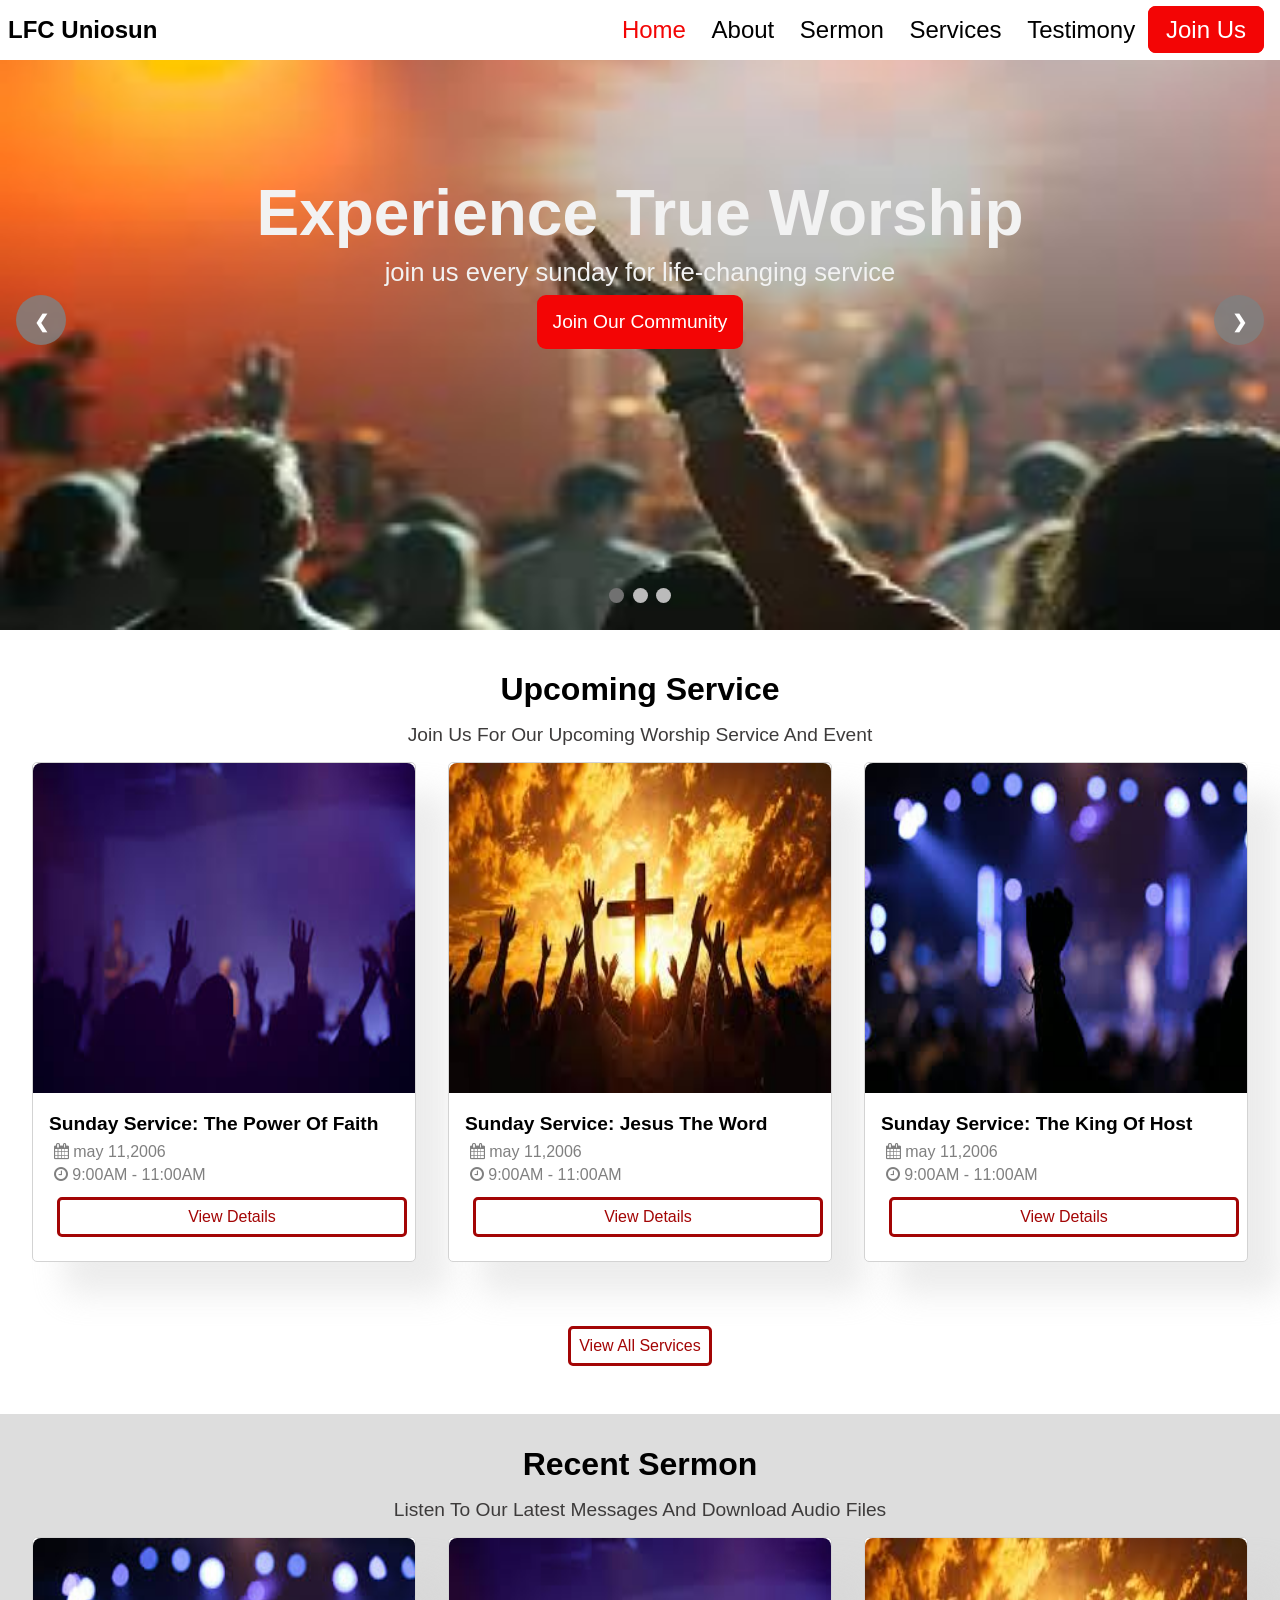
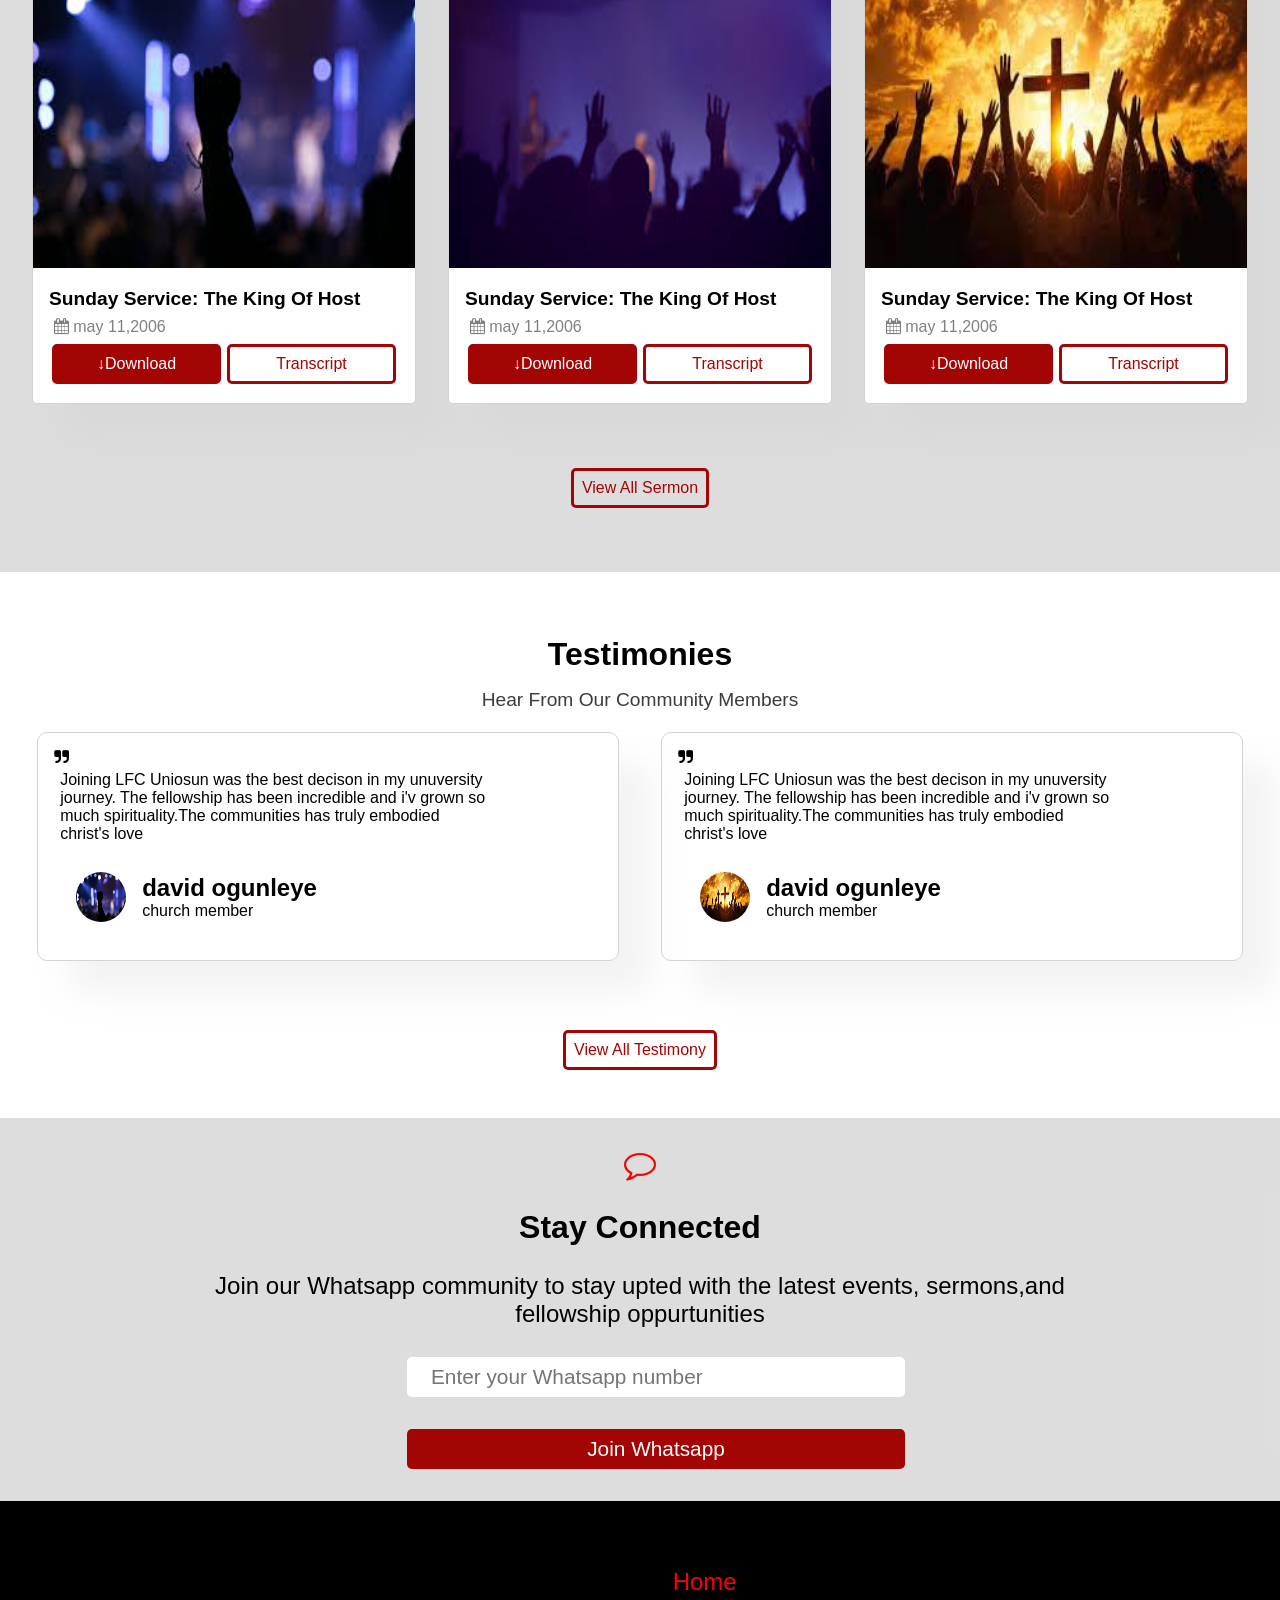
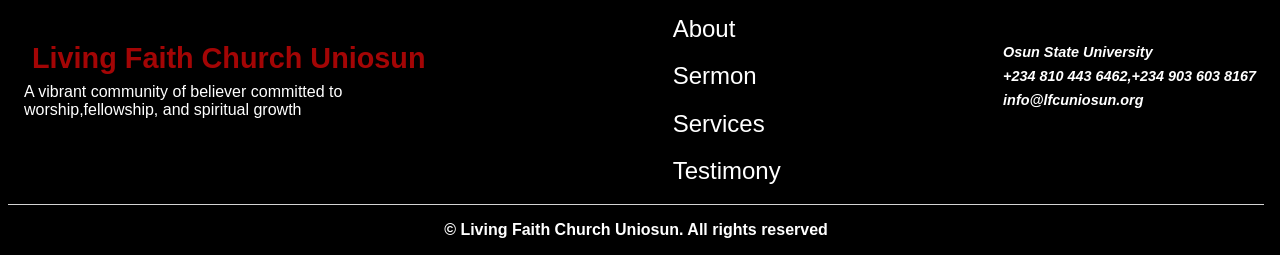
==== church/index.html @ ce8f2105 "changes2" ====
<!DOCTYPE html>
<html lang="en">
<head>
    <meta charset="UTF-8">
    <meta name="viewport" content="width=device-width, initial-scale=1.0">
    <title>LFC Uniosun - Living Faith Church Uniosun winners </title>
    <link rel="icon" href="asset/img/download (4).jfif">
    <link rel="stylesheet" href="asset/css/style.css">
<link rel="stylesheet" href="https://cdnjs.cloudflare.com/ajax/libs/font-awesome/4.6.2/css/font-awesome.css" integrity="sha512-ITS8GbPjCRA7c/PBl6Kqb9XjvQbKMBXpzEmpi7BgRwf6mUCySmHbF9opWfVUQvbdiYouDYxhxttWS+wyq4l+Ug==" crossorigin="anonymous" referrerpolicy="no-referrer" />
</head>
<body>
    <main id="winnersWebsitefContainer">
                                            <!--    winners sticky navbar         -->
        <nav id="winnersnav" class="winnersnav">
            <h1>LFC Uniosun</h1>
            <label for="menu" class="menu"><i class="fa fa-bars" aria-hidden="true"></i></label>
            <input type="checkbox" id="menu" style="display: none;">
            <div class="res">
                <ul>
                    <li><a href="/" class="actives">home</a></li>
                    <li><a href="">about</a></li>
                    <li><a href="/asset/pages/sermon.html" >sermon</a></li>
                    <li><a href="asset/pages/service.html">services</a></li>
                    <li><a href="asset/pages/testimony.html">testimony</a></li>
                     <li><a href="#contact" class="nav-btn">join us</a></li>
                </ul>
            </div>
        </nav>

                                         <!--        winners slider hero           -->

        <header id="hero-banner" class="hero-banner">
             <div class="slideshow-container">

  <!-- Full-width images with number and caption text -->
  <div class="mySlides fade">
    <img src="asset/img/images (3).jfif" class="img" id="im1">
    <div class="text">
        <h2>experience true worship</h2>
        <p>join us every sunday  for life-changing service</p>
        <button class="btn">join our community</button>
    </div>
  </div>

  <div class="mySlides fade">
    <img src="asset/img/hero1.jfif" id="im2">
    <div class="text"> 
        <h2>experience true worship</h2>
        <p>join us every sunday  for life-changing service</p>
        <button class="btn">join our community</button></div>
  </div>

  <div class="mySlides fade">
        <img src="asset/img/download (6).jfif" id="im3">
    <div class="text">
         <h2>experience true worship</h2>
        <p>join us every sunday  for life-changing service</p>
        <button class="btn">join our community</button>
    </div>
  </div>

  <!-- Next and previous buttons -->
  <a class="prev" onclick="plusSlides(-1)">&#10094;</a>
  <a class="next" onclick="plusSlides(1)">&#10095;</a>
</div>
<br>

<!-- The dots/circles -->
<div style="text-align:center">
  <span class="dot" onclick="currentSlide(1)"></span>
  <span class="dot" onclick="currentSlide(2)"></span>
  <span class="dot" onclick="currentSlide(3)"></span>
</div>
        </header>
                                       <!--    winners    services  section           -->
        <section class="service-container" id="service">
            <h2 class="headline">upcoming service</h2>
            <p class="sub">join us for our upcoming worship service and event</p>
            <div class="services">
                <div class="service">
                    <div class="img-container">
                        <img src="asset/img/images (1).jfif">
                    </div>
                    <div class="service-text">
                        <h2>sunday service: the power of faith</h2>
                          <span class="detail"> <i class="fa fa-calendar" aria-hidden="true"></i>  may 11,2006</span>
                        <span class="detail">  <i class="fa fa-clock-o" aria-hidden="true"></i>    9:00AM - 11:00AM</span>
                        <button  class="btn">view details</button>
                    </div>
                </div>
                 
                  <div class="service">
                    <div class="img-container">
                        <img src="asset/img/download (3).jfif">
                    </div>
                    <div class="service-text">
                        <h2>sunday service: jesus the word</h2>
                         <span class="detail"> <i class="fa fa-calendar" aria-hidden="true"></i>  may 11,2006</span>
                        <span class="detail">  <i class="fa fa-clock-o" aria-hidden="true"></i>   9:00AM - 11:00AM</span>
                        <button  class="btn">view details</button>
                    </div>
                </div>

                  <div class="service">
                    <div class="img-container">
                        <img src="asset/img/download (2).jfif">
                    </div>
                    <div class="service-text">
                        <h2>sunday service: the king of host</h2>
                        <span class="detail"> <i class="fa fa-calendar" aria-hidden="true"></i>  may 11,2006</span>
                        <span class="detail">  <i class="fa fa-clock-o" aria-hidden="true"></i>  9:00AM - 11:00AM</span>
                        <button class="btn">view details</button>
                    </div>
                </div>
            </div>
              <button class="more"   onclick="window.open('asset/pages/service.html')">view all services</button>
        </section>
                                      <!--     winners   sermon  section           -->
        <section class="sermons-container" id="sermon">
            <h2 class="headline">recent sermon</h2>
            <p class="sub">listen to our latest messages and download audio files</p>
            <div class="sermons services">
                 <div class="service">
                    <div class="img-container">
                        <img src="asset/img/download (2).jfif">
                    </div>
                    <div class="service-text">
                        <h2>sunday service: the king of host</h2>
                        <span class="detail"> <i class="fa fa-calendar" aria-hidden="true"></i>  may 11,2006</span>
                        <div class="ser">
                        <button >&downarrow;download</button>
                        <button >transcript</button>
                        </div>
                    </div>
                </div>

                <div class="service">
                    <div class="img-container">
                        <img src="asset/img/images (1).jfif">
                    </div>
                    <div class="service-text">
                        <h2>sunday service: the king of host</h2>
                        <span class="detail"> <i class="fa fa-calendar" aria-hidden="true"></i>  may 11,2006</span>
                          <div class="ser">
                        <button >&downarrow;download</button>
                        <button >transcript</button>
                        </div>
                    </div>
                </div>

                    <div class="service">
                    <div class="img-container">
                        <img src="asset/img/download (3).jfif">
                    </div>
                    <div class="service-text">
                        <h2>sunday service: the king of host</h2>
                        <span class="detail"> <i class="fa fa-calendar" aria-hidden="true"></i>  may 11,2006</span>
                          <div class="ser">
                        <button >&downarrow;download</button>
                        <button >transcript</button>
                        </div>
                    </div>
                </div>

            </div>
             <button class="more"  onclick="window.open('asset/pages/sermon.html')">view all sermon</button>
        </section>

                                        <!--    winners  testimony  section           -->
    
        <section class="testimonycontainer" id="testimony">
            <h2 class="headline">testimonies</h2>
            <p class="sub">hear from our community members</p>
            <div class="testimonies">
                 <div class="testimony">
                    <div class="img-containers">
                        <img src="asset/img/download (2).jfif">
                        <div class="details">
                             <h2>david ogunleye</h2>
                         <p>church member</p>
                        </div>
                    </div>
                    <div class="testimony-text">
                        <p>Joining LFC Uniosun was the best decison in my unuversity journey. The fellowship has been incredible and i'v grown so much spirituality.The communities has truly embodied christ's love  </p>
                    </div>
                        <i class="fa fa-quote-right" aria-hidden="true"></i>
                 </div>

               <div class="testimony">
                    <div class="img-containers">
                        <img src="asset/img/download (3).jfif">
                        <div class="details">
                             <h2>david ogunleye</h2>
                         <p>church member</p>
                        </div>
                    </div>
                    <div class="testimony-text">
                        <p>Joining LFC Uniosun was the best decison in my unuversity journey. The fellowship has been incredible and i'v grown so much spirituality.The communities has truly embodied christ's love  </p>
                    </div>
                     <i class="fa fa-quote-right" aria-hidden="true"></i>
                 </div>
            </div>
              <button class="more" onclick="window.open('asset/pages/testimony.html')">view all testimony</button>
        </section>

                                       <!--    winners  contact  section           -->
        <section class="contact-container" id="contact">
             <h2><i class="fa fa-comment-o comm" aria-hidden="true"></i></h2>
            <h2>stay connected</h2>
            <p>Join our Whatsapp community to stay upted with the latest events, sermons,and <span style="display: flex; align-items: center; justify-content: center;">fellowship oppurtunities</span></p>
            <Form>
                <input type="number" id="phone-number" placeholder="Enter your Whatsapp number">
                <input type="submit" value="join Whatsapp">
            </Form>
        </section>

                                               <!--    winners  footer section           -->
    <footer class="winners-footer">
      <div class="contents">
        <div class="intro">
           <h1>living faith church Uniosun</h1>
           <p>A vibrant community of believer committed to worship,fellowship, and spiritual growth</p>
        </div>
        <div class="link-class">
              <ul>
                    <li><a href="" class="actives">home</a></li>
                    <li><a href="">about</a></li>
                    <li><a href="asset/pages/sermon.html">sermon</a></li>
                    <li><a href="asset/pages/service.html">services</a></li>
                    <li><a href="asset/pages/testimony.html">testimony</a></li>
                </ul>
        </div>
        <div class="info">
           <address>
               <h2>osun state university</h2>
               <h2>+234 810 443 6462,+234 903 603 8167</h2>
               <h2>info@lfcuniosun.org</h2>
           </address>
        </div>
      </div>
    <div class="copyright">
         <h6>&copy; Living Faith Church Uniosun. All rights reserved</h6>
    </div>
    </footer>
    </main>
    <script src="asset/js/script.js"></script>
    <script src="https://cdn.jsdelivr.net/npm/bootstrap@5.3.8/dist/js/bootstrap.bundle.min.js"></script>
<!--     
    <i class="fa fa-quote-left" aria-hidden="true"></i> -->
   
</body>
</html>
---- church/asset/css/style.css ----
*{
    margin: 0;
    padding: 0;
    box-sizing: border-box;
}
:root {
    --primaryColor: rgb(243, 5, 5);
    --white: white;
    --md: 1.5rem;
    font-family: 'Gill Sans', 'Gill Sans MT', Calibri, 'Trebuchet MS', sans-serif;
}
html {scroll-behavior: smooth;}
/**************************winners nav***********************************/
.winnersnav {
    display: flex;
    padding: 0.5rem;
    background-color: var(--white);
    justify-content: space-between;
    position: fixed;
    z-index: 1;
    width: 100%;
    align-items: center;
}
.winnersnav .res ul {
    display: flex;
    padding: 0.5rem;
 list-style-type: none;
}
ul li a {
    padding: 0.8rem;
    text-decoration: none;
    color: black;
    text-transform: capitalize;
    transition: all .5s ease-in;
    font-size: var(--md);
}
ul li a:hover {
    color: var(--primaryColor);
}
.actives,.link-class ul li .actives {
      color: var(--primaryColor)
}
.nav-btn {
    background-color: var(--primaryColor);
    color: var(--white);
    border-radius: 8px;
    padding: 0.5rem 1rem 0.5rem 1rem;
    border: 2px solid var(--primaryColor);
    text-align: center;
}
.nav-btn:hover {
    border: 2px solid var(--primaryColor);
    color: black;
    background-color: transparent;
}
.menu {
    display: none;
}
/**************************  winners hero slider  ***********************************/
.slideshow-container {
  position: relative;
  margin: auto;
}

/* Hide the images by default */
.mySlides {
  display: none;
  
}
#im1,
#im2,
#im3 {
    width:100%;  
    height: 70vh;
}
/* Next & previous buttons */
.prev,.next {
  cursor: pointer;
  position: absolute;
  top: 50%;
  width: 50px;
  height: 50px;
  margin-top: -22px;
  padding: 16px;
  color: white;
  font-weight: bold;
  font-size: 18px;
  transition: 0.6s ease;
  border-radius: 0 3px 3px 0;
  user-select: none;
  background-color: rgba(128, 128, 128, 0.836);
  border-radius: 50%;
  text-align: center;
}
.prev {
    margin-left: 1rem;
}
/* Position the "next button" to the right */
.next {
  right: 0;
  border-radius: 100%;
  margin-right: 1rem;
}

/* On hover, add a black background color with a little bit see-through */
.prev:hover, .next:hover {
  background-color: rgba(0,0,0,0.8);
}

/* Caption text */
.text {
  color: #f2f2f2;
  font-size: 15px;
  padding: 8px 12px;
  position: absolute;
 top: 10rem;
  width: 100%;
  text-align: center;
  
}
.text h2 {
    font-size: 4rem;
    margin: 0.5rem;
    text-transform: capitalize;
}
.text p {
    font-size: 1.6rem;
    margin: 0.5rem;
}
.text .btn {
     background-color: var(--primaryColor);
    color: var(--white);
    border-radius: 9px;
    padding: 1rem;
    border: none;
    font-size: 1.2rem;
      text-transform: capitalize;
}

/* The dots/bullets/indicators */
.dot {
  cursor: pointer;
  height: 15px;
  width: 15px;
  margin: 0 2px;
  background-color: #bbb;
  border-radius: 50%;
  display: inline-block;
  position: relative;
  top: -4rem;
  transition: background-color 0.6s ease;
}

.active, .dot:hover {
  background-color: #717171;
}

/* Fading animation */
.fade {
  animation-name: fade;
  animation-duration: 1.5s;
}

@keyframes fade {
  from {opacity: .4}
  to {opacity: 1}
}
       
/**************************  winners service section ***********************************/
    
.service-container,.testimonycontainer {
    padding: 1rem;
    margin-top: -2rem;
    display: flex;
    justify-content: center;
    align-items: center;
    flex-direction: column;
}
.headline {
    text-align: center;
    font-size: 2rem;
    text-transform: capitalize;
    margin: 1rem;
}
.sub {
    text-align: center;
    font-size: 1.2rem;
    text-transform: capitalize;
    color: rgb(61, 59, 59);
}
.services {
    display: flex;
    justify-content: space-between;
    align-items: center;
}
.service {
    width: 33.3%;
    border-radius: 5px;
    background-color: white;
    margin: 1rem;
    box-shadow: 2rem 2rem 2rem rgba(211, 211, 211, 0.432);
     border: 0.3px solid lightgrey;
}
.img-container img {
    width: 100%;
    height: 330px;
    border-radius: 8px;
    border-bottom-left-radius: 0rem;
    border-bottom-right-radius: 0rem;
}
.service-text {
    padding: 1rem;
}
.service-text h2 {
    text-transform: capitalize;
    font-size: 1.2rem;
    margin-bottom: 0.5rem;
}
.service-text span{
    display: block;
    color: grey;
    margin: 0.3rem;
}
.service-text .btn {
    width: 100%;
    background-color: transparent;
    color: rgb(163, 5, 5);
    padding: 0.5rem;
    text-transform: capitalize;
    border:  3px solid rgb(163, 5, 5);
    font-size: 1rem;
    border-radius: 5px;
    margin: 0.5rem;
    cursor: pointer;
    transition: all .5s ease in;
}
.service-text .btn:hover {
          background-color: rgb(163, 5, 5);
        color: white;
}
.more {
    background-color: transparent;
    color: rgb(163, 5, 5);
    padding: 0.5rem;
    text-transform: capitalize;
    border:  3px solid rgb(163, 5, 5);
    font-size: 1rem;
    border-radius: 5px;
    margin: 3rem;
    cursor: pointer;
    transition: all .5s ease in;
}

/**************************  winners sermon section  ***********************************/
.sermons-container,.contact-container {
    background-color: rgba(211, 211, 211, 0.76);
    padding: 1rem;
    margin-top: -1rem;
     display: flex;
    justify-content: center;
    align-items: center;
    flex-direction: column;
}
.ser {
    display: flex;
    align-items: center;
}
.ser button{
    padding: 0.5rem;
    text-transform: capitalize;
    font-size: 1rem;
    border-radius: 5px;
    cursor: pointer;
    width: 50%;
    margin: 0.2rem;
    transition: all .5s ease in;
        background-color: transparent;
    color: rgb(163, 5, 5);
    border:  3px solid rgb(163, 5, 5);
}
.ser button:first-of-type {
    background-color: rgb(163, 5, 5);
    color: white;
}
.ser button:first-of-type:hover,
form input[type="submit"]:hover
{
   background-color: transparent;
    color: rgb(163, 5, 5);
    border:  3px solid rgb(163, 5, 5);
}
.ser button:hover,.more:hover,form input[type="submit"] {
     background-color: rgb(163, 5, 5);
    color: white;
    text-transform: capitalize;
}

/**************************  winners testimony section ***********************************/
.testimonycontainer {
    margin-top: 2rem;
}
.testimony {
    display: flex;
    flex-direction: column-reverse;
    width: 50%;
    padding: 1rem;
    margin: 1.3rem;
    box-shadow: 2rem 2rem 2rem rgba(211, 211, 211, 0.281);
    border-radius: 10px;
    border: 0.3px solid lightgrey;
}
.testimony-text {
    width: 80%;
      padding: 0.4rem;
}
.img-containers {
    display: flex;
    align-items: center;
    padding: 0.4rem;
}
.img-containers img {
    width: 50px;
    height: 50px;
    border-radius: 50%;
    margin: 1rem;
}
.testimonies {
    display: flex;
    align-items: center;
}
/************************** winners contact section***********************************/
.contact-container h2 {
    font-size: 2rem;
    text-transform: capitalize;
    margin: 0.8rem;
}
.contact-container p {
     font-size: 1.5rem;
     margin: 0.8rem;
}
form input {
    width: 100%;
    padding: 0.5rem;
    font-size: 1.3rem;
    margin: 1rem;
    border-radius: 5px;
    border: none;
}
form input::placeholder {
    padding: 1rem;
}
form input:focus-visible {
    outline-color: rgb(163, 5, 5);
}
/************************** winners footer  section***********************************/
footer {
    background-color: black;
    color: white;
    padding: 3rem 1rem 1rem 0.5rem;
}
.contents {
    display: flex;
    justify-content: space-between;
    align-items: center;
}
.intro {
    width: 33.3%;
    margin: 1rem;
}
.intro h1 {
    font-size: 1.8rem;
    color: rgb(163, 5, 5);
    text-transform: capitalize;
    margin: 0.5rem;
}
.link-class ul {
   list-style-type: none;
}
.link-class ul li {
    margin: 1.2rem;
}
.link-class ul li a {
    color: var(--white);
}
.link-class ul li a:hover {
    color: rgb(163, 5, 5);
}
address h2 {
    margin: 0.5rem;
    font-size: 0.9rem;
}
address h2:first-of-type {
    text-transform: capitalize;
}
.copyright {
    border-top: 1px solid lightgray;
    padding-top: 1rem;
}
.copyright h6 {
    text-align: center;
    font-size: 1rem;
}
/**************************winners responsive design section***********************************/
@media screen and (max-width: 880px) {
    h1 {
        font-size: 1.2rem;
    }
     .res {
        display: none;
        position: absolute;
        top: 2.4rem;
        background-color: var(--white);
        width: 100%;
        left: 0;
        border-top: 2px solid rgba(211, 211, 211, 0.555);
     }   
     .res ul {
        margin: 0rem;
        padding-left: 0.4rem;
     }
      .res ul li {
         padding: 0.5rem;
         padding-left: 0.4rem;
      }
      .res ul li {
        font-size: 1rem;
      }
      .res ul li a {
         padding-left: 0.1rem;
      }
      .nav-btn {
        display: block;
         width: 100%;
         border-radius: 5px;
         text-align: center;
         padding: 0.3rem;
         font-size: 1rem;
      }
     .menu {
        display: block;
        font-size: 1rem;
        color: var(--primaryColor);
     }
     #menu:checked ~ .res {
         display: block;
         animation: slide-in .5s ease-in forwards;
     } 
     .text {
        top: 6rem;
     }
   @keyframes slide-in {
    from {
        transform: translateY(-5rem);
    }
    to {
        transform: translateY(0);
    }
}
     ul {
        flex-direction: column;
     }
     .services {
        flex-direction: column;
     }
     .service {
        width: 100%;
     }
     .text h2 {
        font-size: 2rem;
     }
     .text p {
        font-size: 1.5rem;
     }
     .testimonies {
        flex-direction: column;
     }
     .testimony {
        width: 90%;
     }
     form input {
        margin: 0.5rem;
     }
     .contents {
         flex-direction: column;
         align-items: unset;
     }
     .intro {
        width: 90%;
     }
     .link-class ul li {
        margin: 0.6rem;
     }
     .link-class ul li a {
        font-size: 0.9rem;
     }
     #im1,
#im2,
#im3 {
    height: 50vh;
}
}
.comm {
    color: var(--primaryColor);
    font-size: 5rem;
}
@view-transition {
    navigation: auto;
}

::view-transition-group(root) {
    animation-duration: 1s;
}
::view-transition-old(root) {
    animation-name: slide-out;
}

::view-transition-new(root) {
    animation-name: slide-in;
}
@keyframes slide-out {
    to {
        translate: -100vw;
    }
}

@keyframes slide-in {
    from {
        translate: 100vw;
    }
}
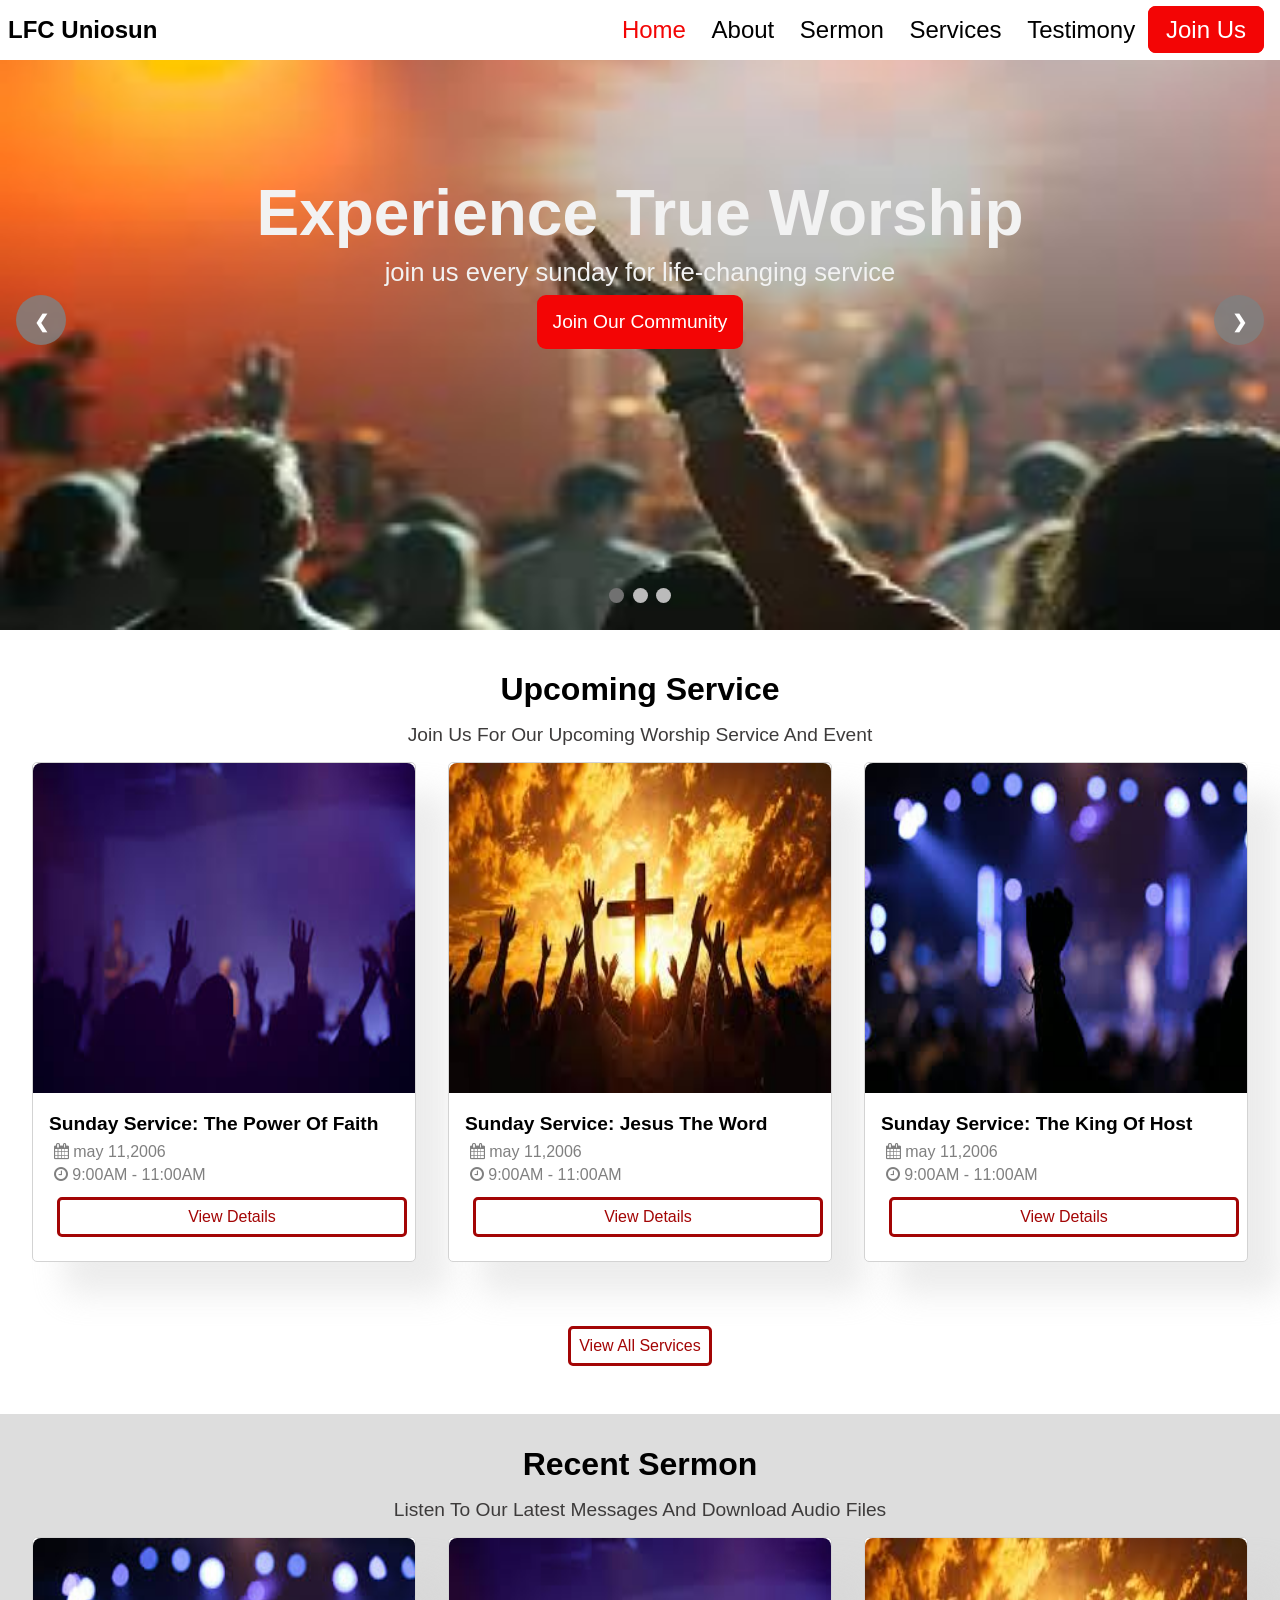
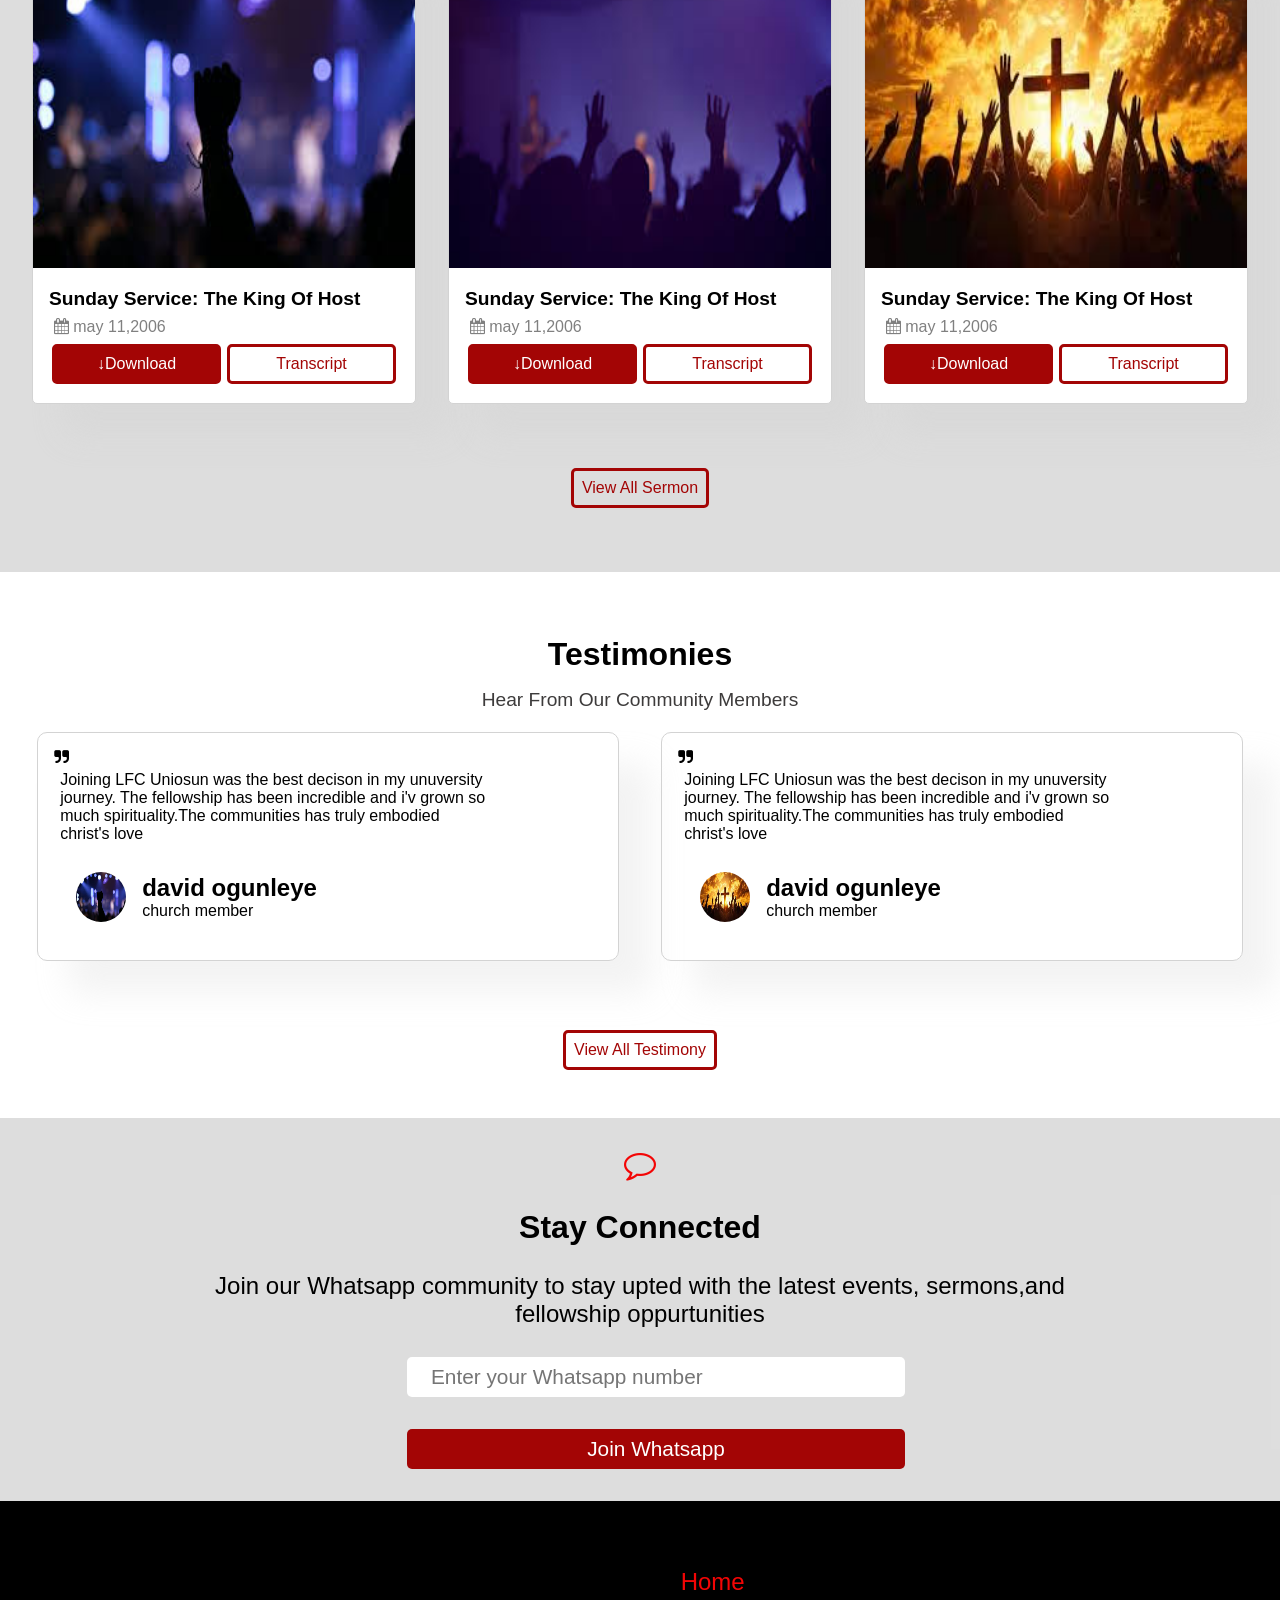
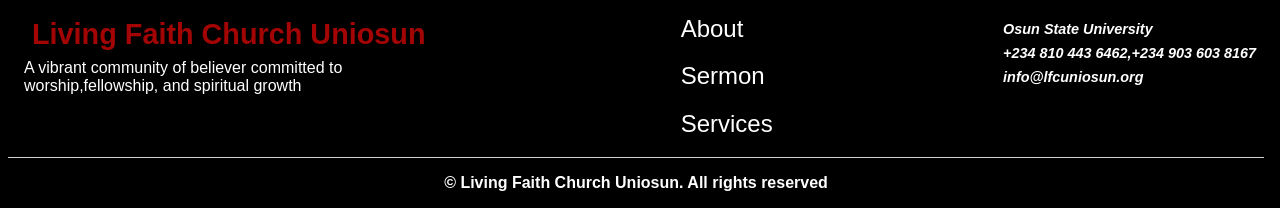
==== commit e84c42a5: "5" ====
--- a/church/index.html
+++ b/church/index.html
@@ -17,11 +17,11 @@
             <input type="checkbox" id="menu" style="display: none;">
             <div class="res">
                 <ul>
-                    <li><a href="/" class="actives">home</a></li>
+                    <li><a href="" class="actives">home</a></li>
                     <li><a href="">about</a></li>
-                    <li><a href="/asset/pages/sermon.html" >sermon</a></li>
-                    <li><a href="asset/pages/service.html">services</a></li>
-                    <li><a href="asset/pages/testimony.html">testimony</a></li>
+                    <li><a href="/church//asset/pages/sermon.html" >sermon</a></li>
+                    <li><a href="/church/asset/pages/service.html">services</a></li>
+                    <li><a href="/church/asset/pages/testimony.html">testimony</a></li>
                      <li><a href="#contact" class="nav-btn">join us</a></li>
                 </ul>
             </div>
@@ -225,9 +225,8 @@
               <ul>
                     <li><a href="" class="actives">home</a></li>
                     <li><a href="">about</a></li>
-                    <li><a href="asset/pages/sermon.html">sermon</a></li>
-                    <li><a href="asset/pages/service.html">services</a></li>
-                    <li><a href="asset/pages/testimony.html">testimony</a></li>
+                   <li><a href="/church//asset/pages/sermon.html" >sermon</a></li>
+                    <li><a href="/church/asset/pages/service.html">services</a></li>
                 </ul>
         </div>
         <div class="info">
